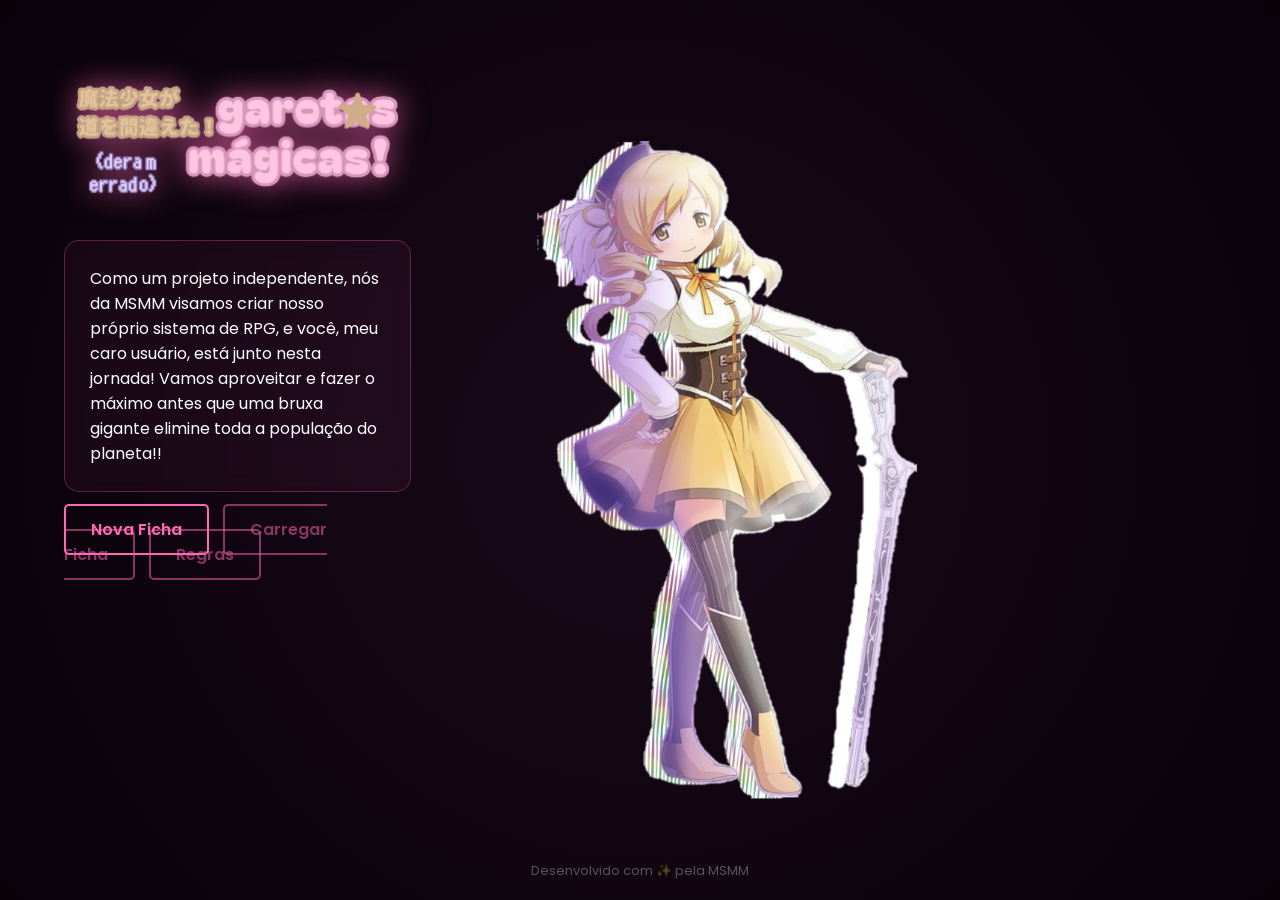
==== index.html @ 77ab62fb "bug4" ====
<!DOCTYPE html>
<html lang="pt-br">
<head>
    <meta charset="UTF-8">
    <meta name="viewport" content="width=device-width, initial-scale=1.0">
    <title>Magic Ordem | Menu Principal</title>
    <link rel="stylesheet" href="style.css">
    <link href="https://fonts.googleapis.com/css2?family=Poppins:wght@300;400;600&display=swap" rel="stylesheet">
</head>
<body>

    <main class="menu-container">
        <div class="content-left">
            <section class="hero">
                <div class="title-wrapper">
                    <img src="maintitle.png" alt="Logo Magic Ordem" class="main-title-img" id="btn-titulo">
                </div>
                
                <div class="description-box">
                    <p>
                        Como um projeto independente, nós da MSMM visamos criar nosso próprio sistema de RPG, 
                        e você, meu caro usuário, está junto nesta jornada! Vamos aproveitar e fazer o máximo 
                        antes que uma bruxa gigante elimine toda a população do planeta!!
                    </p>
                </div>
            </section>

            <nav class="menu-options">
                <a href="criar.html" class="btn-magic">Nova Ficha</a>
                <a href="carregar.html" class="btn-magic" style="opacity: 0.5;">Carregar Ficha</a>
                <a href="regras.html" class="btn-magic" style="opacity: 0.5;">Regras</a>
            </nav>
        </div>

        <div class="content-right">
            <img src="maingirl.png" alt="Garota Mágica" class="main-girl-img">
        </div>
    </main>

    <footer>
        <p>Desenvolvido com ✨ pela MSMM</p>
    </footer>

    <script src="script.js"></script>
</body>
</html>
---- style.css ----
* { margin: 0; padding: 0; box-sizing: border-box; }

body {
    width: 100%; height: 100vh;
    display: flex; justify-content: center; align-items: center;
    background: radial-gradient(circle, #1a0a1a 0%, #080108 100%);
    color: #ffffff; font-family: 'Poppins', sans-serif;
    overflow: hidden; position: relative;
}

.menu-container {
    display: grid; grid-template-columns: 1.2fr 0.8fr;
    width: 90%; max-width: 1200px; gap: 40px; z-index: 10;
}

.main-title-img {
    max-width: 100%; filter: drop-shadow(0 0 15px #ff69b4aa);
    animation: float 5s ease-in-out infinite; cursor: pointer;
}

.description-box {
    margin: 25px 0; padding: 25px;
    background: rgba(255, 105, 180, 0.05); border: 1px solid rgba(255, 105, 180, 0.3);
    border-radius: 15px; backdrop-filter: blur(10px);
}

.btn-magic {
    text-decoration: none; color: #ff69b4; font-weight: 600;
    padding: 12px 25px; border: 2px solid #ff69b4; border-radius: 5px;
    margin-right: 10px; transition: 0.3s;
}

.btn-magic:hover { background: #ff69b4; color: #000; box-shadow: 0 0 20px #ff69b4; }

.main-girl-img { max-height: 85vh; animation: float 6s ease-in-out infinite; }

/* --- ESTRELAS DA EXPLOSÃO --- */
.star-click {
    position: fixed; pointer-events: none; z-index: 100;
    width: 20px; height: 20px; /* Tamanho base */
    clip-path: polygon(50% 0%, 61% 35%, 98% 35%, 68% 57%, 79% 91%, 50% 70%, 21% 91%, 32% 57%, 2% 35%, 39% 35%);
    /* O segredo está aqui: ela começa no centro (0,0) e vai para o destino sorteado */
    animation: star-explosion 0.8s cubic-bezier(0.1, 0.9, 0.2, 1) forwards;
}

.rosa { background: #ff69b4; box-shadow: 0 0 10px #ff69b4; }
.roxo { background: #9370db; box-shadow: 0 0 10px #9370db; }
.amarelo { background: #ffff00; box-shadow: 0 0 10px #ffff00; }

@keyframes star-explosion {
    0% { 
        transform: translate(0, 0) scale(0) rotate(0deg); 
        opacity: 1; 
    }
    100% { 
        /* Move a estrela para a posição calculada pelo JS */
        transform: translate(var(--tx), var(--ty)) scale(1.2) rotate(200deg); 
        opacity: 0; 
    }
}

@keyframes float { 
    0%, 100% { transform: translateY(0); } 
    50% { transform: translateY(-15px); } 
}

footer { position: absolute; bottom: 20px; font-size: 0.8rem; opacity: 0.3; }
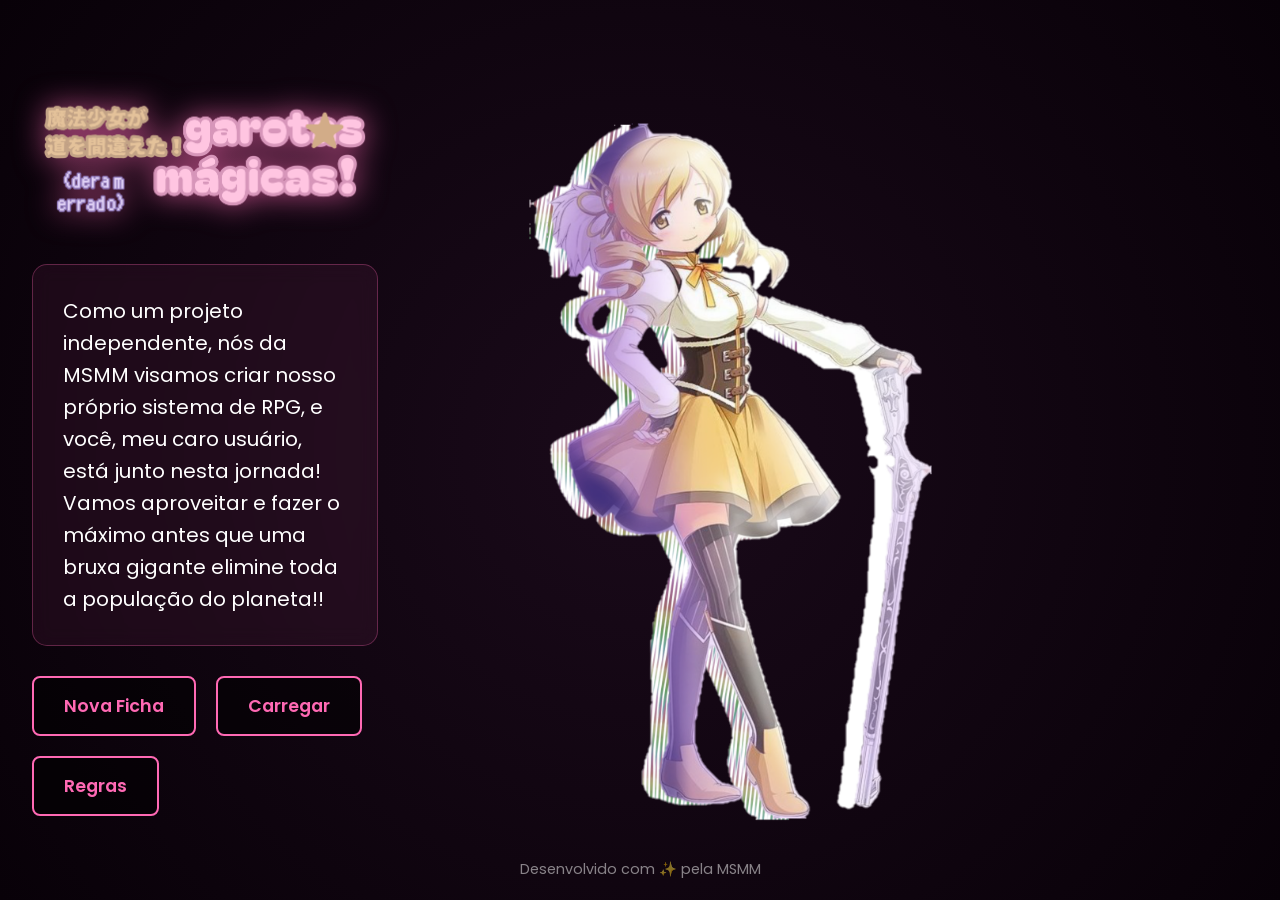
==== commit c63bf92f: "ajuste de tamanho" ====
--- a/index.html
+++ b/index.html
@@ -3,7 +3,7 @@
 <head>
     <meta charset="UTF-8">
     <meta name="viewport" content="width=device-width, initial-scale=1.0">
-    <title>Magic Ordem | Menu Principal</title>
+    <title>Magic Ordem | Sistema de Fichas</title>
     <link rel="stylesheet" href="style.css">
     <link href="https://fonts.googleapis.com/css2?family=Poppins:wght@300;400;600&display=swap" rel="stylesheet">
 </head>
@@ -27,8 +27,8 @@
 
             <nav class="menu-options">
                 <a href="criar.html" class="btn-magic">Nova Ficha</a>
-                <a href="carregar.html" class="btn-magic" style="opacity: 0.5;">Carregar Ficha</a>
-                <a href="regras.html" class="btn-magic" style="opacity: 0.5;">Regras</a>
+                <a href="carregar.html" class="btn-magic">Carregar</a>
+                <a href="regras.html" class="btn-magic">Regras</a>
             </nav>
         </div>
 
--- a/style.css
+++ b/style.css
@@ -1,3 +1,4 @@
+/* --- Base --- */
 * { margin: 0; padding: 0; box-sizing: border-box; }
 
 body {
@@ -8,60 +9,91 @@
     overflow: hidden; position: relative;
 }
 
+/* --- Layout Ajustado --- */
 .menu-container {
-    display: grid; grid-template-columns: 1.2fr 0.8fr;
-    width: 90%; max-width: 1200px; gap: 40px; z-index: 10;
+    display: grid;
+    grid-template-columns: 1.5fr 1fr; /* Aumentado o espaço da esquerda */
+    align-items: center;
+    width: 95%;
+    max-width: 1300px;
+    gap: 60px;
+    z-index: 10;
 }
 
+/* --- Título e Legenda Maiores --- */
 .main-title-img {
-    max-width: 100%; filter: drop-shadow(0 0 15px #ff69b4aa);
-    animation: float 5s ease-in-out infinite; cursor: pointer;
+    width: 100%; /* Ocupa todo o espaço da coluna */
+    max-width: 600px; /* Mas não passa de 600px */
+    filter: drop-shadow(0 0 15px #ff69b4aa);
+    animation: float 5s ease-in-out infinite;
+    cursor: pointer;
 }
 
 .description-box {
-    margin: 25px 0; padding: 25px;
-    background: rgba(255, 105, 180, 0.05); border: 1px solid rgba(255, 105, 180, 0.3);
-    border-radius: 15px; backdrop-filter: blur(10px);
+    margin: 30px 0;
+    padding: 30px;
+    background: rgba(255, 105, 180, 0.07);
+    border: 1px solid rgba(255, 105, 180, 0.3);
+    border-radius: 15px;
+    backdrop-filter: blur(10px);
+}
+
+.description-box p {
+    font-size: 1.25rem; /* Aumentado o tamanho da legenda */
+    line-height: 1.6;
+}
+
+/* --- Botões sem Sobreposição --- */
+.menu-options {
+    display: flex;
+    flex-wrap: wrap; /* Permite que caiam para a linha de baixo se faltar espaço */
+    gap: 20px;
 }
 
 .btn-magic {
-    text-decoration: none; color: #ff69b4; font-weight: 600;
-    padding: 12px 25px; border: 2px solid #ff69b4; border-radius: 5px;
-    margin-right: 10px; transition: 0.3s;
+    text-decoration: none;
+    color: #ff69b4;
+    font-weight: 600;
+    font-size: 1.1rem;
+    padding: 15px 30px;
+    border: 2px solid #ff69b4;
+    border-radius: 8px;
+    background: rgba(0, 0, 0, 0.5);
+    transition: 0.3s;
+    white-space: nowrap; /* Impede o texto do botão de quebrar linha */
 }
 
-.btn-magic:hover { background: #ff69b4; color: #000; box-shadow: 0 0 20px #ff69b4; }
-
-.main-girl-img { max-height: 85vh; animation: float 6s ease-in-out infinite; }
-
-/* --- ESTRELAS DA EXPLOSÃO --- */
-.star-click {
-    position: fixed; pointer-events: none; z-index: 100;
-    width: 20px; height: 20px; /* Tamanho base */
-    clip-path: polygon(50% 0%, 61% 35%, 98% 35%, 68% 57%, 79% 91%, 50% 70%, 21% 91%, 32% 57%, 2% 35%, 39% 35%);
-    /* O segredo está aqui: ela começa no centro (0,0) e vai para o destino sorteado */
-    animation: star-explosion 0.8s cubic-bezier(0.1, 0.9, 0.2, 1) forwards;
+.btn-magic:hover {
+    background: #ff69b4;
+    color: #000;
+    box-shadow: 0 0 25px #ff69b4;
+    transform: translateY(-5px);
 }
 
-.rosa { background: #ff69b4; box-shadow: 0 0 10px #ff69b4; }
-.roxo { background: #9370db; box-shadow: 0 0 10px #9370db; }
-.amarelo { background: #ffff00; box-shadow: 0 0 10px #ffff00; }
+.main-girl-img {
+    max-height: 90vh;
+    animation: float 6s ease-in-out infinite;
+}
+
+/* --- ESTRELAS DA EXPLOSÃO (FIXED) --- */
+.star-click {
+    position: fixed;
+    pointer-events: none;
+    z-index: 999;
+    width: 20px; height: 20px;
+    clip-path: polygon(50% 0%, 61% 35%, 98% 35%, 68% 57%, 79% 91%, 50% 70%, 21% 91%, 32% 57%, 2% 35%, 39% 35%);
+    animation: star-explosion 0.9s cubic-bezier(0.1, 0.9, 0.2, 1) forwards;
+}
+
+.rosa { background: #ff69b4; box-shadow: 0 0 15px #ff69b4; }
+.roxo { background: #9370db; box-shadow: 0 0 15px #9370db; }
+.amarelo { background: #ffff00; box-shadow: 0 0 15px #ffff00; }
 
 @keyframes star-explosion {
-    0% { 
-        transform: translate(0, 0) scale(0) rotate(0deg); 
-        opacity: 1; 
-    }
-    100% { 
-        /* Move a estrela para a posição calculada pelo JS */
-        transform: translate(var(--tx), var(--ty)) scale(1.2) rotate(200deg); 
-        opacity: 0; 
-    }
+    0% { transform: translate(0, 0) scale(0); opacity: 1; }
+    100% { transform: translate(var(--tx), var(--ty)) scale(1.5) rotate(250deg); opacity: 0; }
 }
 
-@keyframes float { 
-    0%, 100% { transform: translateY(0); } 
-    50% { transform: translateY(-15px); } 
-}
+@keyframes float { 0%, 100% { transform: translateY(0); } 50% { transform: translateY(-20px); } }
 
-footer { position: absolute; bottom: 20px; font-size: 0.8rem; opacity: 0.3; }+footer { position: absolute; bottom: 20px; opacity: 0.5; font-size: 0.9rem; }
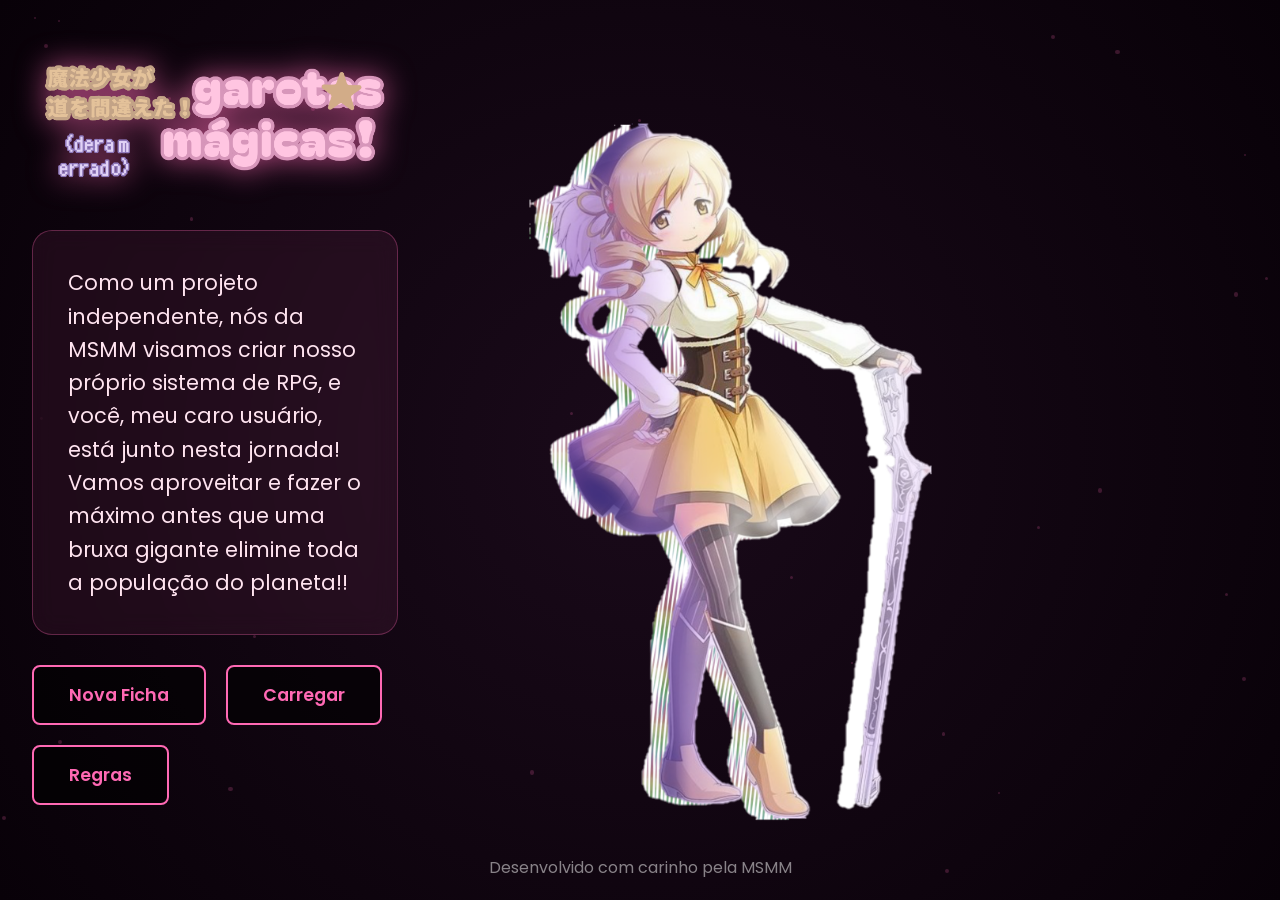
==== commit 345c6c81: "particulas v2" ====
--- a/index.html
+++ b/index.html
@@ -8,7 +8,6 @@
     <link href="https://fonts.googleapis.com/css2?family=Poppins:wght@300;400;600&display=swap" rel="stylesheet">
 </head>
 <body>
-
     <main class="menu-container">
         <div class="content-left">
             <section class="hero">
@@ -38,7 +37,7 @@
     </main>
 
     <footer>
-        <p>Desenvolvido com ✨ pela MSMM</p>
+        <p>Desenvolvido com carinho pela MSMM</p>
     </footer>
 
     <script src="script.js"></script>
--- a/style.css
+++ b/style.css
@@ -1,4 +1,3 @@
-/* --- Base --- */
 * { margin: 0; padding: 0; box-sizing: border-box; }
 
 body {
@@ -9,78 +8,54 @@
     overflow: hidden; position: relative;
 }
 
-/* --- Layout Ajustado --- */
+/* --- Layout Principal --- */
 .menu-container {
     display: grid;
-    grid-template-columns: 1.5fr 1fr; /* Aumentado o espaço da esquerda */
-    align-items: center;
-    width: 95%;
-    max-width: 1300px;
-    gap: 60px;
-    z-index: 10;
+    grid-template-columns: 1.6fr 1fr; /* Mais espaço para o texto */
+    width: 95%; max-width: 1300px; gap: 40px;
+    z-index: 10; position: relative;
 }
 
-/* --- Título e Legenda Maiores --- */
+/* --- Título e Descrição --- */
 .main-title-img {
-    width: 100%; /* Ocupa todo o espaço da coluna */
-    max-width: 600px; /* Mas não passa de 600px */
+    width: 100%; max-width: 700px;
     filter: drop-shadow(0 0 15px #ff69b4aa);
     animation: float 5s ease-in-out infinite;
     cursor: pointer;
 }
 
 .description-box {
-    margin: 30px 0;
-    padding: 30px;
-    background: rgba(255, 105, 180, 0.07);
+    margin: 30px 0; padding: 35px;
+    background: rgba(255, 105, 180, 0.08);
     border: 1px solid rgba(255, 105, 180, 0.3);
-    border-radius: 15px;
-    backdrop-filter: blur(10px);
+    border-radius: 20px; backdrop-filter: blur(12px);
 }
 
-.description-box p {
-    font-size: 1.25rem; /* Aumentado o tamanho da legenda */
-    line-height: 1.6;
+.description-box p { font-size: 1.3rem; line-height: 1.6; color: #ffe4f0; }
+
+/* --- Botões --- */
+.menu-options { display: flex; gap: 20px; flex-wrap: wrap; }
+.btn-magic {
+    text-decoration: none; color: #ff69b4; font-weight: 600; font-size: 1.1rem;
+    padding: 15px 35px; border: 2px solid #ff69b4; border-radius: 8px;
+    background: rgba(0, 0, 0, 0.6); transition: 0.3s; white-space: nowrap;
+}
+.btn-magic:hover { background: #ff69b4; color: #000; box-shadow: 0 0 25px #ff69b4; transform: translateY(-5px); }
+
+/* --- Personagem --- */
+.main-girl-img { max-height: 90vh; width: auto; animation: float 6s ease-in-out infinite; }
+
+/* --- Partículas de Fundo --- */
+.bg-particle {
+    position: absolute; border-radius: 50%; background: #ff69b4;
+    opacity: 0.2; pointer-events: none; z-index: 1;
+    animation: moveUp var(--d) linear infinite;
 }
 
-/* --- Botões sem Sobreposição --- */
-.menu-options {
-    display: flex;
-    flex-wrap: wrap; /* Permite que caiam para a linha de baixo se faltar espaço */
-    gap: 20px;
-}
-
-.btn-magic {
-    text-decoration: none;
-    color: #ff69b4;
-    font-weight: 600;
-    font-size: 1.1rem;
-    padding: 15px 30px;
-    border: 2px solid #ff69b4;
-    border-radius: 8px;
-    background: rgba(0, 0, 0, 0.5);
-    transition: 0.3s;
-    white-space: nowrap; /* Impede o texto do botão de quebrar linha */
-}
-
-.btn-magic:hover {
-    background: #ff69b4;
-    color: #000;
-    box-shadow: 0 0 25px #ff69b4;
-    transform: translateY(-5px);
-}
-
-.main-girl-img {
-    max-height: 90vh;
-    animation: float 6s ease-in-out infinite;
-}
-
-/* --- ESTRELAS DA EXPLOSÃO (FIXED) --- */
+/* --- Explosão de Clique --- */
 .star-click {
-    position: fixed;
-    pointer-events: none;
-    z-index: 999;
-    width: 20px; height: 20px;
+    position: fixed; pointer-events: none; z-index: 999;
+    width: 25px; height: 25px;
     clip-path: polygon(50% 0%, 61% 35%, 98% 35%, 68% 57%, 79% 91%, 50% 70%, 21% 91%, 32% 57%, 2% 35%, 39% 35%);
     animation: star-explosion 0.9s cubic-bezier(0.1, 0.9, 0.2, 1) forwards;
 }
@@ -94,6 +69,12 @@
     100% { transform: translate(var(--tx), var(--ty)) scale(1.5) rotate(250deg); opacity: 0; }
 }
 
+@keyframes moveUp {
+    0% { transform: translateY(110vh); opacity: 0; }
+    50% { opacity: 0.3; }
+    100% { transform: translateY(-10vh); opacity: 0; }
+}
+
 @keyframes float { 0%, 100% { transform: translateY(0); } 50% { transform: translateY(-20px); } }
 
-footer { position: absolute; bottom: 20px; opacity: 0.5; font-size: 0.9rem; }+footer { position: absolute; bottom: 20px; opacity: 0.5; z-index: 10; }
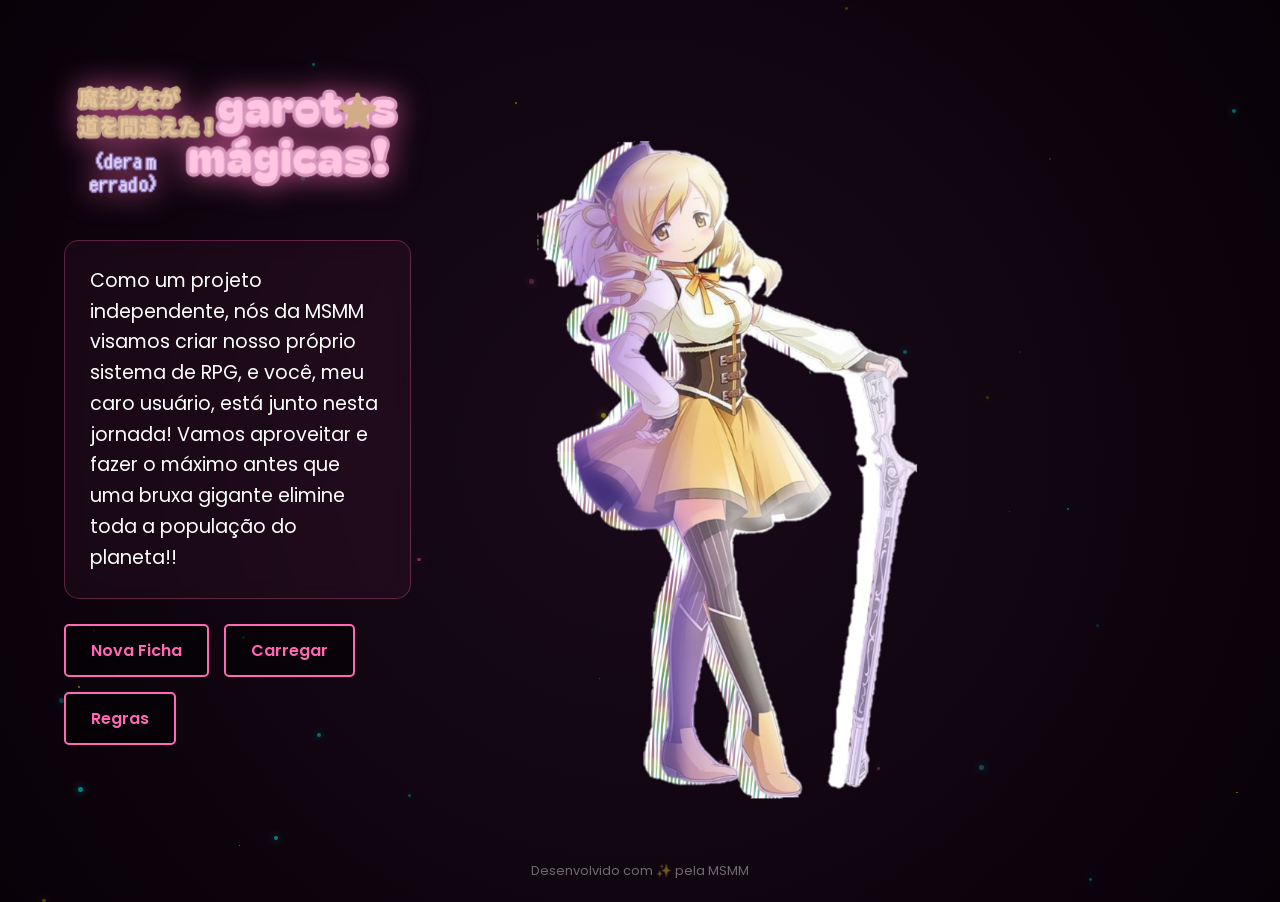
==== commit 1d6cc18a: "cores" ====
--- a/index.html
+++ b/index.html
@@ -8,6 +8,7 @@
     <link href="https://fonts.googleapis.com/css2?family=Poppins:wght@300;400;600&display=swap" rel="stylesheet">
 </head>
 <body>
+
     <main class="menu-container">
         <div class="content-left">
             <section class="hero">
@@ -37,7 +38,7 @@
     </main>
 
     <footer>
-        <p>Desenvolvido com carinho pela MSMM</p>
+        <p>Desenvolvido com ✨ pela MSMM</p>
     </footer>
 
     <script src="script.js"></script>
--- a/style.css
+++ b/style.css
@@ -8,73 +8,73 @@
     overflow: hidden; position: relative;
 }
 
-/* --- Layout Principal --- */
 .menu-container {
     display: grid;
-    grid-template-columns: 1.6fr 1fr; /* Mais espaço para o texto */
-    width: 95%; max-width: 1300px; gap: 40px;
+    grid-template-columns: 1.5fr 1fr;
+    width: 90%; max-width: 1200px; gap: 40px;
     z-index: 10; position: relative;
 }
 
-/* --- Título e Descrição --- */
 .main-title-img {
-    width: 100%; max-width: 700px;
+    width: 100%; max-width: 600px;
     filter: drop-shadow(0 0 15px #ff69b4aa);
     animation: float 5s ease-in-out infinite;
     cursor: pointer;
 }
 
 .description-box {
-    margin: 30px 0; padding: 35px;
-    background: rgba(255, 105, 180, 0.08);
+    margin: 25px 0; padding: 25px;
+    background: rgba(255, 105, 180, 0.05);
     border: 1px solid rgba(255, 105, 180, 0.3);
-    border-radius: 20px; backdrop-filter: blur(12px);
+    border-radius: 15px; backdrop-filter: blur(10px);
 }
 
-.description-box p { font-size: 1.3rem; line-height: 1.6; color: #ffe4f0; }
+.description-box p { font-size: 1.2rem; line-height: 1.6; }
 
-/* --- Botões --- */
-.menu-options { display: flex; gap: 20px; flex-wrap: wrap; }
+.menu-options { display: flex; gap: 15px; flex-wrap: wrap; }
+
 .btn-magic {
-    text-decoration: none; color: #ff69b4; font-weight: 600; font-size: 1.1rem;
-    padding: 15px 35px; border: 2px solid #ff69b4; border-radius: 8px;
-    background: rgba(0, 0, 0, 0.6); transition: 0.3s; white-space: nowrap;
-}
-.btn-magic:hover { background: #ff69b4; color: #000; box-shadow: 0 0 25px #ff69b4; transform: translateY(-5px); }
-
-/* --- Personagem --- */
-.main-girl-img { max-height: 90vh; width: auto; animation: float 6s ease-in-out infinite; }
-
-/* --- Partículas de Fundo --- */
-.bg-particle {
-    position: absolute; border-radius: 50%; background: #ff69b4;
-    opacity: 0.2; pointer-events: none; z-index: 1;
-    animation: moveUp var(--d) linear infinite;
+    text-decoration: none; color: #ff69b4; font-weight: 600;
+    padding: 12px 25px; border: 2px solid #ff69b4; border-radius: 5px;
+    background: rgba(0, 0, 0, 0.5); transition: 0.3s;
 }
 
-/* --- Explosão de Clique --- */
-.star-click {
-    position: fixed; pointer-events: none; z-index: 999;
-    width: 25px; height: 25px;
-    clip-path: polygon(50% 0%, 61% 35%, 98% 35%, 68% 57%, 79% 91%, 50% 70%, 21% 91%, 32% 57%, 2% 35%, 39% 35%);
-    animation: star-explosion 0.9s cubic-bezier(0.1, 0.9, 0.2, 1) forwards;
+.btn-magic:hover { background: #ff69b4; color: #000; box-shadow: 0 0 20px #ff69b4; }
+
+.main-girl-img { max-height: 85vh; animation: float 6s ease-in-out infinite; }
+
+/* --- CLASSES DE CORES PARA PARTÍCULAS E ESTRELAS --- */
+.rosa { background-color: #ff69b4; box-shadow: 0 0 8px #ff69b4; }
+.amarelo { background-color: #ffff00; box-shadow: 0 0 8px #ffff00; }
+.azul { background-color: #00ffff; box-shadow: 0 0 8px #00ffff; }
+.roxo { background-color: #9370db; box-shadow: 0 0 8px #9370db; }
+
+/* Estilo das Partículas de Fundo */
+.bg-particle {
+    position: absolute; border-radius: 50%;
+    pointer-events: none; z-index: 1;
+    animation: moveUp var(--duration) linear infinite;
 }
 
-.rosa { background: #ff69b4; box-shadow: 0 0 15px #ff69b4; }
-.roxo { background: #9370db; box-shadow: 0 0 15px #9370db; }
-.amarelo { background: #ffff00; box-shadow: 0 0 15px #ffff00; }
+/* Estilo das Estrelas de Clique */
+.star-click {
+    position: fixed; pointer-events: none; z-index: 100;
+    width: 20px; height: 20px;
+    clip-path: polygon(50% 0%, 61% 35%, 98% 35%, 68% 57%, 79% 91%, 50% 70%, 21% 91%, 32% 57%, 2% 35%, 39% 35%);
+    animation: star-explosion 0.8s cubic-bezier(0.1, 0.9, 0.2, 1) forwards;
+}
 
 @keyframes star-explosion {
     0% { transform: translate(0, 0) scale(0); opacity: 1; }
-    100% { transform: translate(var(--tx), var(--ty)) scale(1.5) rotate(250deg); opacity: 0; }
+    100% { transform: translate(var(--tx), var(--ty)) scale(1.2) rotate(200deg); opacity: 0; }
 }
 
 @keyframes moveUp {
     0% { transform: translateY(110vh); opacity: 0; }
-    50% { opacity: 0.3; }
+    50% { opacity: 0.4; }
     100% { transform: translateY(-10vh); opacity: 0; }
 }
 
-@keyframes float { 0%, 100% { transform: translateY(0); } 50% { transform: translateY(-20px); } }
+@keyframes float { 0%, 100% { transform: translateY(0); } 50% { transform: translateY(-15px); } }
 
-footer { position: absolute; bottom: 20px; opacity: 0.5; z-index: 10; }+footer { position: absolute; bottom: 20px; font-size: 0.8rem; opacity: 0.4; }
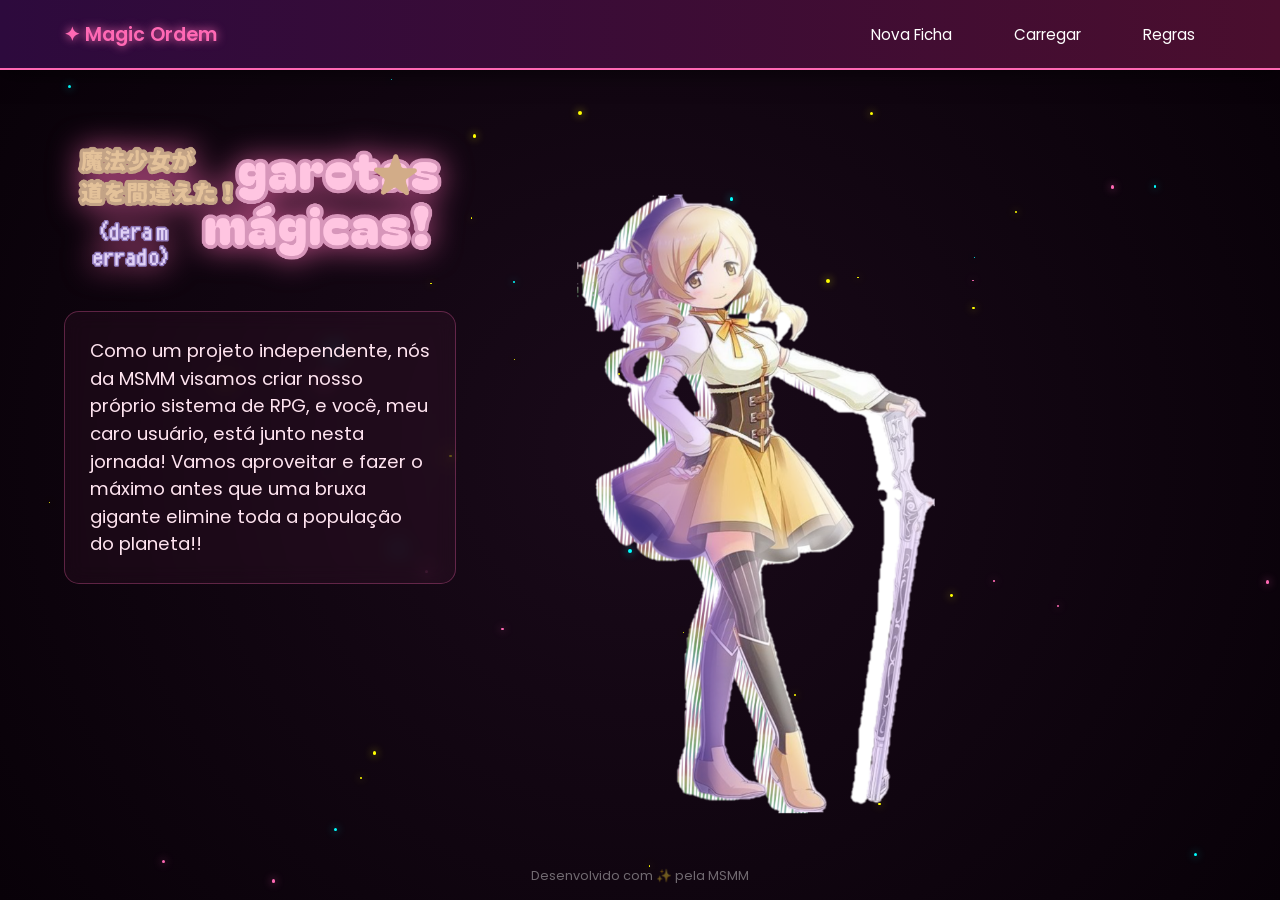
==== commit 5f4974ef: "navbar" ====
--- a/index.html
+++ b/index.html
@@ -8,6 +8,17 @@
     <link href="https://fonts.googleapis.com/css2?family=Poppins:wght@300;400;600&display=swap" rel="stylesheet">
 </head>
 <body>
+
+    <header class="top-bar">
+        <div class="nav-container">
+            <span class="nav-logo">✦ Magic Ordem</span>
+            <nav class="menu-options">
+                <a href="criar.html" class="btn-nav">Nova Ficha</a>
+                <a href="carregar.html" class="btn-nav">Carregar</a>
+                <a href="regras.html" class="btn-nav">Regras</a>
+            </nav>
+        </div>
+    </header>
 
     <main class="menu-container">
         <div class="content-left">
@@ -24,12 +35,6 @@
                     </p>
                 </div>
             </section>
-
-            <nav class="menu-options">
-                <a href="criar.html" class="btn-magic">Nova Ficha</a>
-                <a href="carregar.html" class="btn-magic">Carregar</a>
-                <a href="regras.html" class="btn-magic">Regras</a>
-            </nav>
         </div>
 
         <div class="content-right">
--- a/style.css
+++ b/style.css
@@ -2,63 +2,80 @@
 
 body {
     width: 100%; height: 100vh;
-    display: flex; justify-content: center; align-items: center;
+    display: flex; flex-direction: column; /* Organiza em coluna para a Navbar ficar no topo */
+    justify-content: center; align-items: center;
     background: radial-gradient(circle, #1a0a1a 0%, #080108 100%);
     color: #ffffff; font-family: 'Poppins', sans-serif;
     overflow: hidden; position: relative;
 }
 
+/* --- Barra do Topo (Navbar) --- */
+.top-bar {
+    position: fixed; top: 0; left: 0;
+    width: 100%; height: 70px;
+    background: linear-gradient(90deg, #2d0a3d 0%, #4a0e2e 100%); /* Roxo e Rosa Escuro */
+    border-bottom: 2px solid #ff69b4;
+    display: flex; align-items: center;
+    z-index: 100; box-shadow: 0 4px 20px rgba(0, 0, 0, 0.5);
+}
+
+.nav-container {
+    width: 90%; max-width: 1200px; margin: 0 auto;
+    display: flex; justify-content: space-between; align-items: center;
+}
+
+.nav-logo { font-weight: 600; color: #ff69b4; text-shadow: 0 0 10px #ff69b4; font-size: 1.2rem; }
+
+.menu-options { display: flex; gap: 20px; }
+
+.btn-nav {
+    text-decoration: none; color: #ffffff; font-weight: 400;
+    padding: 8px 20px; border: 1px solid transparent;
+    border-radius: 5px; transition: 0.3s; font-size: 0.95rem;
+}
+
+.btn-nav:hover {
+    color: #ff69b4; border-color: #ff69b4;
+    background: rgba(255, 105, 180, 0.1);
+    box-shadow: 0 0 15px rgba(255, 105, 180, 0.3);
+}
+
+/* --- Layout Principal --- */
 .menu-container {
-    display: grid;
-    grid-template-columns: 1.5fr 1fr;
+    display: grid; grid-template-columns: 1.4fr 1fr;
     width: 90%; max-width: 1200px; gap: 40px;
-    z-index: 10; position: relative;
+    z-index: 10; position: relative; margin-top: 70px; /* Compensa a altura da Navbar */
 }
 
 .main-title-img {
-    width: 100%; max-width: 600px;
+    width: 100%; max-width: 550px;
     filter: drop-shadow(0 0 15px #ff69b4aa);
-    animation: float 5s ease-in-out infinite;
-    cursor: pointer;
+    animation: float 5s ease-in-out infinite; cursor: pointer;
 }
 
 .description-box {
-    margin: 25px 0; padding: 25px;
-    background: rgba(255, 105, 180, 0.05);
-    border: 1px solid rgba(255, 105, 180, 0.3);
+    margin: 20px 0; padding: 25px;
+    background: rgba(255, 105, 180, 0.05); border: 1px solid rgba(255, 105, 180, 0.3);
     border-radius: 15px; backdrop-filter: blur(10px);
 }
 
-.description-box p { font-size: 1.2rem; line-height: 1.6; }
+.description-box p { font-size: 1.15rem; line-height: 1.5; color: #ffe4f0; }
 
-.menu-options { display: flex; gap: 15px; flex-wrap: wrap; }
+.main-girl-img { max-height: 80vh; animation: float 6s ease-in-out infinite; }
 
-.btn-magic {
-    text-decoration: none; color: #ff69b4; font-weight: 600;
-    padding: 12px 25px; border: 2px solid #ff69b4; border-radius: 5px;
-    background: rgba(0, 0, 0, 0.5); transition: 0.3s;
-}
-
-.btn-magic:hover { background: #ff69b4; color: #000; box-shadow: 0 0 20px #ff69b4; }
-
-.main-girl-img { max-height: 85vh; animation: float 6s ease-in-out infinite; }
-
-/* --- CLASSES DE CORES PARA PARTÍCULAS E ESTRELAS --- */
+/* --- Partículas e Estrelas --- */
 .rosa { background-color: #ff69b4; box-shadow: 0 0 8px #ff69b4; }
 .amarelo { background-color: #ffff00; box-shadow: 0 0 8px #ffff00; }
 .azul { background-color: #00ffff; box-shadow: 0 0 8px #00ffff; }
-.roxo { background-color: #9370db; box-shadow: 0 0 8px #9370db; }
 
-/* Estilo das Partículas de Fundo */
 .bg-particle {
     position: absolute; border-radius: 50%;
     pointer-events: none; z-index: 1;
     animation: moveUp var(--duration) linear infinite;
 }
 
-/* Estilo das Estrelas de Clique */
 .star-click {
-    position: fixed; pointer-events: none; z-index: 100;
+    position: fixed; pointer-events: none; z-index: 200;
     width: 20px; height: 20px;
     clip-path: polygon(50% 0%, 61% 35%, 98% 35%, 68% 57%, 79% 91%, 50% 70%, 21% 91%, 32% 57%, 2% 35%, 39% 35%);
     animation: star-explosion 0.8s cubic-bezier(0.1, 0.9, 0.2, 1) forwards;
@@ -77,4 +94,4 @@
 
 @keyframes float { 0%, 100% { transform: translateY(0); } 50% { transform: translateY(-15px); } }
 
-footer { position: absolute; bottom: 20px; font-size: 0.8rem; opacity: 0.4; }+footer { position: absolute; bottom: 15px; font-size: 0.8rem; opacity: 0.4; }
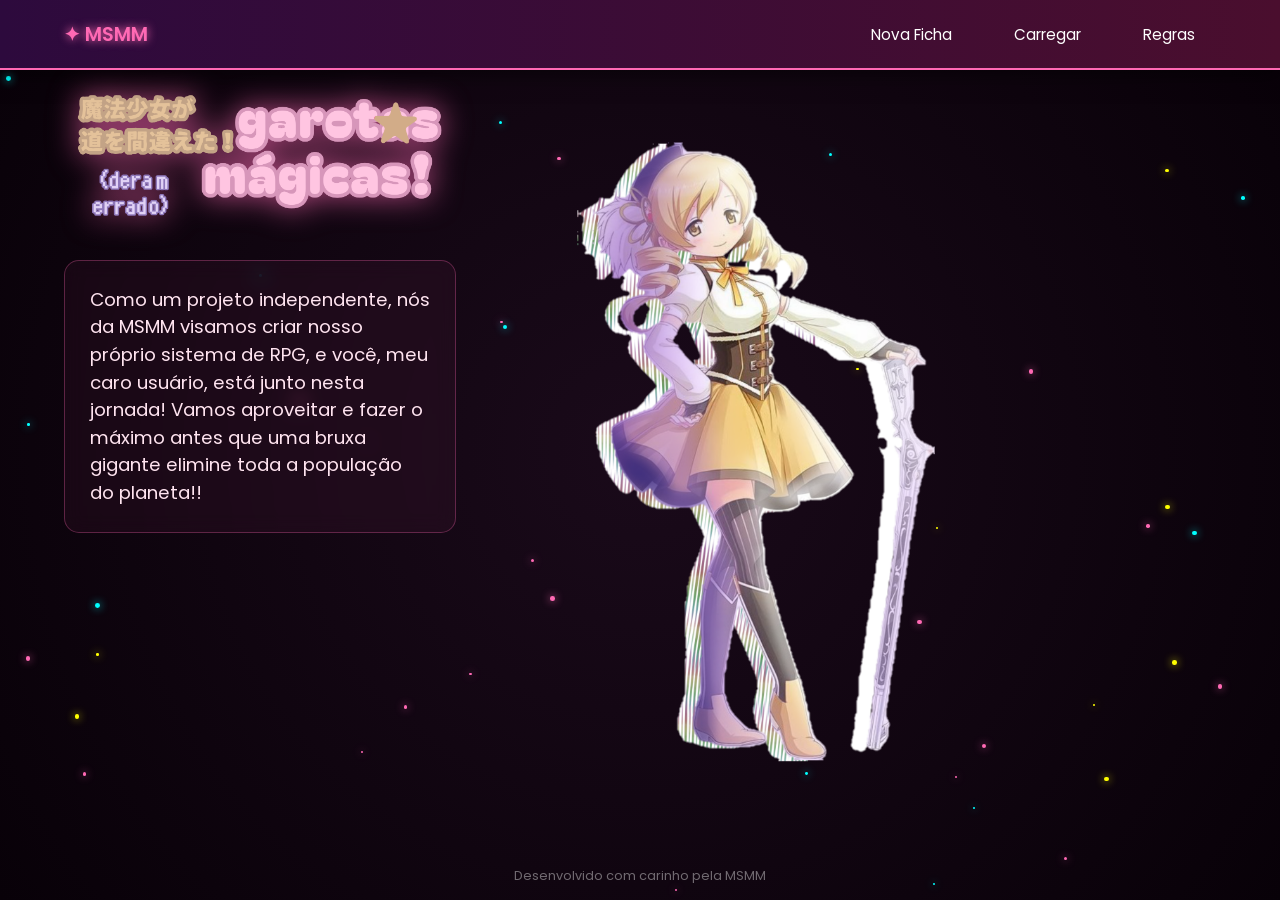
==== commit 55bcd6f9: "remake3" ====
--- a/index.html
+++ b/index.html
@@ -11,7 +11,7 @@
 
     <header class="top-bar">
         <div class="nav-container">
-            <span class="nav-logo">✦ Magic Ordem</span>
+            <span class="nav-logo">✦ MSMM</span>
             <nav class="menu-options">
                 <a href="criar.html" class="btn-nav">Nova Ficha</a>
                 <a href="carregar.html" class="btn-nav">Carregar</a>
@@ -43,7 +43,7 @@
     </main>
 
     <footer>
-        <p>Desenvolvido com ✨ pela MSMM</p>
+        <p>Desenvolvido com carinho pela MSMM</p>
     </footer>
 
     <script src="script.js"></script>
--- a/style.css
+++ b/style.css
@@ -1,12 +1,18 @@
 * { margin: 0; padding: 0; box-sizing: border-box; }
 
 body {
-    width: 100%; height: 100vh;
-    display: flex; flex-direction: column; /* Organiza em coluna para a Navbar ficar no topo */
-    justify-content: center; align-items: center;
+    width: 100%;
+    min-height: 100vh; /* Troque height por min-height */
+    display: flex;
+    flex-direction: column;
+    justify-content: flex-start; /* Mude de center para flex-start */
+    align-items: center;
     background: radial-gradient(circle, #1a0a1a 0%, #080108 100%);
-    color: #ffffff; font-family: 'Poppins', sans-serif;
-    overflow: hidden; position: relative;
+    color: #ffffff;
+    font-family: 'Poppins', sans-serif;
+    overflow-x: hidden; /* Permite scroll vertical, mas esconde o horizontal */
+    overflow-y: auto; 
+    position: relative;
 }
 
 /* --- Barra do Topo (Navbar) --- */
@@ -94,4 +100,231 @@
 
 @keyframes float { 0%, 100% { transform: translateY(0); } 50% { transform: translateY(-15px); } }
 
-footer { position: absolute; bottom: 15px; font-size: 0.8rem; opacity: 0.4; }+footer { position: absolute; bottom: 15px; font-size: 0.8rem; opacity: 0.4; }
+/* --- Estilos da Página de Criação --- */
+.form-container {
+    margin-top: 100px;
+    width: 90%;
+    max-width: 1000px;
+    z-index: 10;
+    padding-bottom: 50px;
+}
+
+#ficha-form {
+    background: rgba(45, 10, 61, 0.4);
+    border: 2px solid #ff69b488;
+    backdrop-filter: blur(15px);
+    padding: 40px;
+    border-radius: 20px;
+    box-shadow: 0 0 40px rgba(0,0,0,0.8);
+}
+
+.form-title {
+    text-align: center;
+    color: #ff69b4;
+    text-shadow: 0 0 10px #ff69b4;
+    font-size: 2rem;
+    margin-bottom: 30px;
+}
+
+.form-grid {
+    display: grid;
+    grid-template-columns: 1fr 1fr;
+    gap: 40px;
+}
+
+.form-section h3 {
+    color: #00ffff;
+    font-size: 1.1rem;
+    margin-bottom: 15px;
+    border-bottom: 1px solid #00ffff44;
+    padding-bottom: 5px;
+}
+
+/* Campos de Texto */
+.input-magic {
+    width: 100%;
+    background: rgba(0, 0, 0, 0.4);
+    border: 1px solid #9370db;
+    border-radius: 8px;
+    color: white;
+    padding: 12px;
+    margin-bottom: 20px;
+    font-family: 'Poppins', sans-serif;
+    transition: 0.3s;
+}
+
+.input-magic:focus {
+    border-color: #ff69b4;
+    outline: none;
+    box-shadow: 0 0 10px #ff69b455;
+}
+
+textarea.input-magic {
+    height: 100px;
+    resize: none;
+}
+
+/* Grid de Atributos */
+.attributes-grid {
+    display: grid;
+    grid-template-columns: 1fr 1fr;
+    gap: 15px;
+    margin-bottom: 25px;
+}
+
+.attr-field {
+    background: rgba(147, 112, 219, 0.1);
+    padding: 10px;
+    border-radius: 10px;
+    display: flex;
+    justify-content: space-between;
+    align-items: center;
+    border: 1px solid #9370db44;
+}
+
+.attr-field label { font-size: 0.9rem; color: #ffe4f0; }
+
+.attr-field input {
+    width: 50px;
+    background: #0d020d;
+    border: 1px solid #ff69b4;
+    color: #00ffff;
+    text-align: center;
+    border-radius: 5px;
+    padding: 5px;
+}
+
+/* Botão de Envio */
+.form-actions {
+    margin-top: 30px;
+    display: flex;
+    justify-content: center;
+}
+
+.btn-magic-submit {
+    background: linear-gradient(90deg, #ff69b4, #9370db);
+    color: white;
+    border: none;
+    padding: 15px 40px;
+    border-radius: 50px;
+    font-weight: 600;
+    cursor: pointer;
+    font-size: 1.1rem;
+    transition: 0.3s;
+    box-shadow: 0 5px 15px rgba(255, 105, 180, 0.4);
+}
+
+.btn-magic-submit:hover {
+    transform: scale(1.05);
+    box-shadow: 0 0 30px #ff69b4;
+}
+
+@media (max-width: 800px) {
+    .form-grid { grid-template-columns: 1fr; }
+}
+/* Container das Regras */
+.regras-grid {
+    display: grid;
+    grid-template-columns: repeat(auto-fit, minmax(300px, 1fr));
+    gap: 25px;
+    width: 90%;
+    max-width: 1200px;
+    margin: 0 auto;
+    padding-bottom: 50px;
+}
+
+/* Card de Regra Individual */
+.regra-card {
+    background: rgba(45, 10, 61, 0.4);
+    border: 1px solid #ff69b4;
+    border-radius: 15px;
+    padding: 25px;
+    position: relative;
+    backdrop-filter: blur(5px);
+    transition: transform 0.3s ease, box-shadow 0.3s ease;
+}
+
+.regra-card:hover {
+    transform: translateY(-5px);
+    box-shadow: 0 0 20px rgba(255, 105, 180, 0.4);
+    background: rgba(60, 15, 80, 0.6);
+}
+
+/* Ícone/Número da Regra */
+.regra-icon {
+    position: absolute;
+    top: -15px;
+    right: -15px;
+    background: linear-gradient(45deg, #2d0a3d, #ff69b4);
+    width: 40px;
+    height: 40px;
+    border-radius: 50%;
+    display: flex;
+    align-items: center;
+    justify-content: center;
+    font-weight: bold;
+    color: white;
+    border: 2px solid #fff;
+    box-shadow: 0 0 10px #ff69b4;
+}
+
+.regra-card h3 {
+    color: #00ffff;
+    margin-top: 0;
+    border-bottom: 1px solid rgba(0, 255, 255, 0.3);
+    padding-bottom: 10px;
+    font-size: 1.2rem;
+}
+
+.regra-card p {
+    font-size: 0.9rem;
+    line-height: 1.6;
+    color: #e0e0e0;
+    word-wrap: break-word; /* Garante que o excesso de # não quebre o layout */
+}
+.regras-grid {
+    display: grid;
+    grid-template-columns: repeat(auto-fit, minmax(280px, 1fr));
+    gap: 20px;
+    padding: 20px;
+    width: 100%;
+    max-width: 1000px;
+    margin: 0 auto;
+}
+
+.regra-card {
+    background: rgba(45, 10, 61, 0.6);
+    border: 1px solid #ff69b4;
+    padding: 20px;
+    border-radius: 15px;
+    position: relative;
+    backdrop-filter: blur(10px);
+}
+
+.regra-icon {
+    position: absolute;
+    top: -10px;
+    right: -10px;
+    background: #ff69b4;
+    width: 30px;
+    height: 30px;
+    border-radius: 50%;
+    display: flex;
+    justify-content: center;
+    align-items: center;
+    font-weight: bold;
+    box-shadow: 0 0 10px #ff69b4;
+}
+
+.regra-card h3 {
+    color: #00ffff;
+    margin-bottom: 10px;
+}
+
+.regra-card p {
+    font-size: 0.85rem;
+    line-height: 1.5;
+    color: #eee;
+    word-break: break-all;
+}
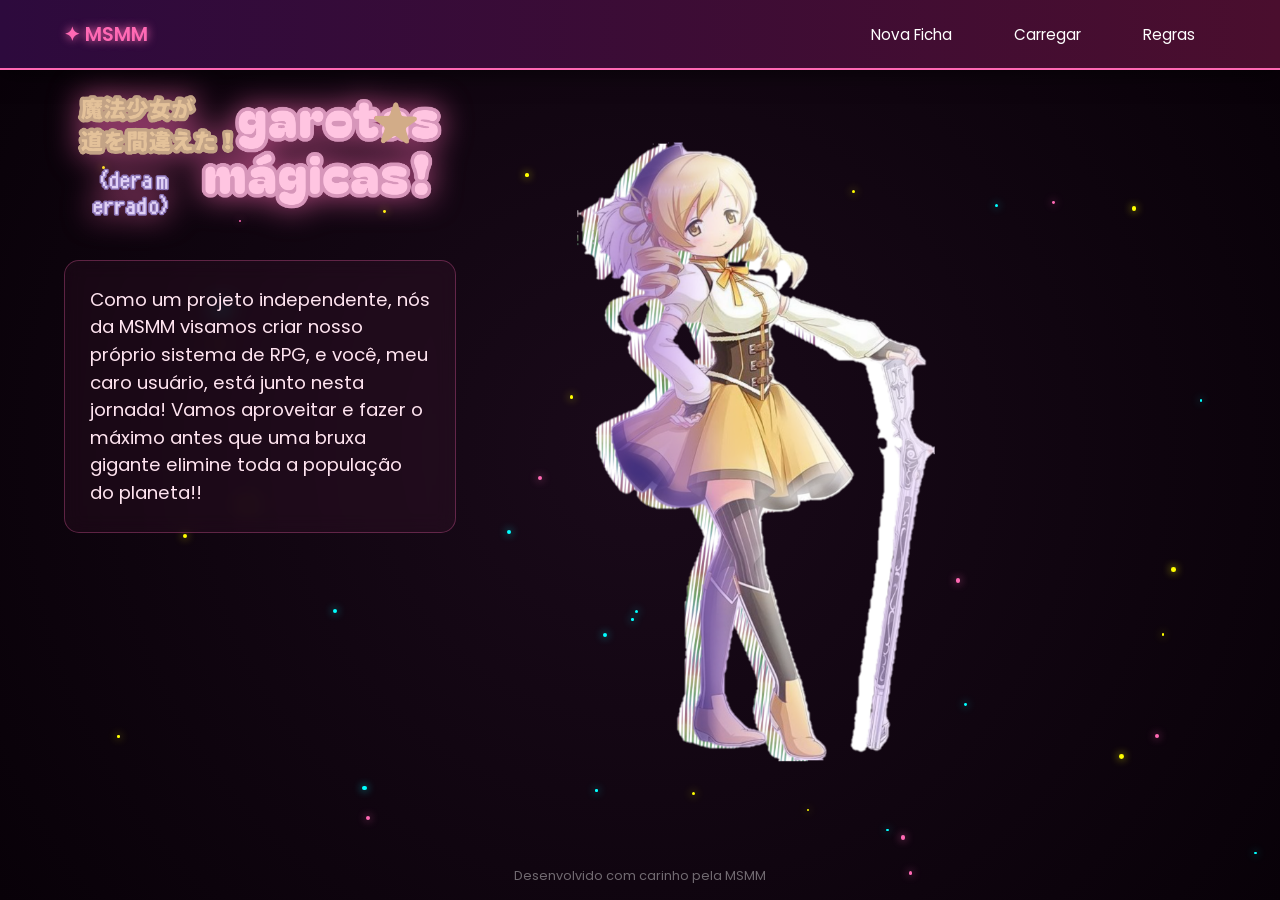
==== commit fe19a7ac: "save" ====
--- a/index.html
+++ b/index.html
@@ -3,7 +3,7 @@
 <head>
     <meta charset="UTF-8">
     <meta name="viewport" content="width=device-width, initial-scale=1.0">
-    <title>Magic Ordem | Sistema de Fichas</title>
+    <title>MSMM | Sistema de Fichas</title>
     <link rel="stylesheet" href="style.css">
     <link href="https://fonts.googleapis.com/css2?family=Poppins:wght@300;400;600&display=swap" rel="stylesheet">
 </head>
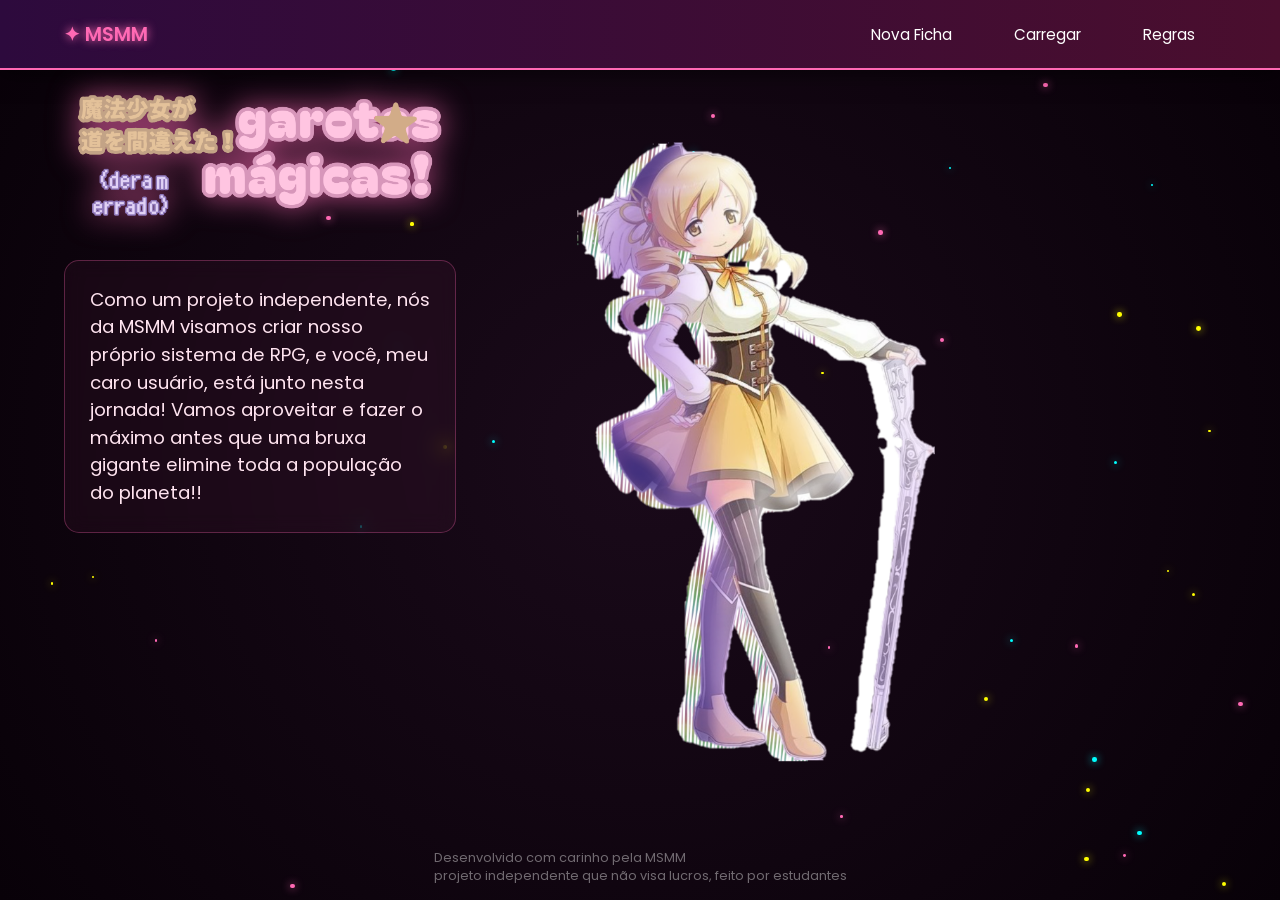
==== commit 6e7b808a: "add" ====
--- a/index.html
+++ b/index.html
@@ -44,6 +44,7 @@
 
     <footer>
         <p>Desenvolvido com carinho pela MSMM</p>
+        <p>projeto independente que não visa lucros, feito por estudantes</p>
     </footer>
 
     <script src="script.js"></script>
